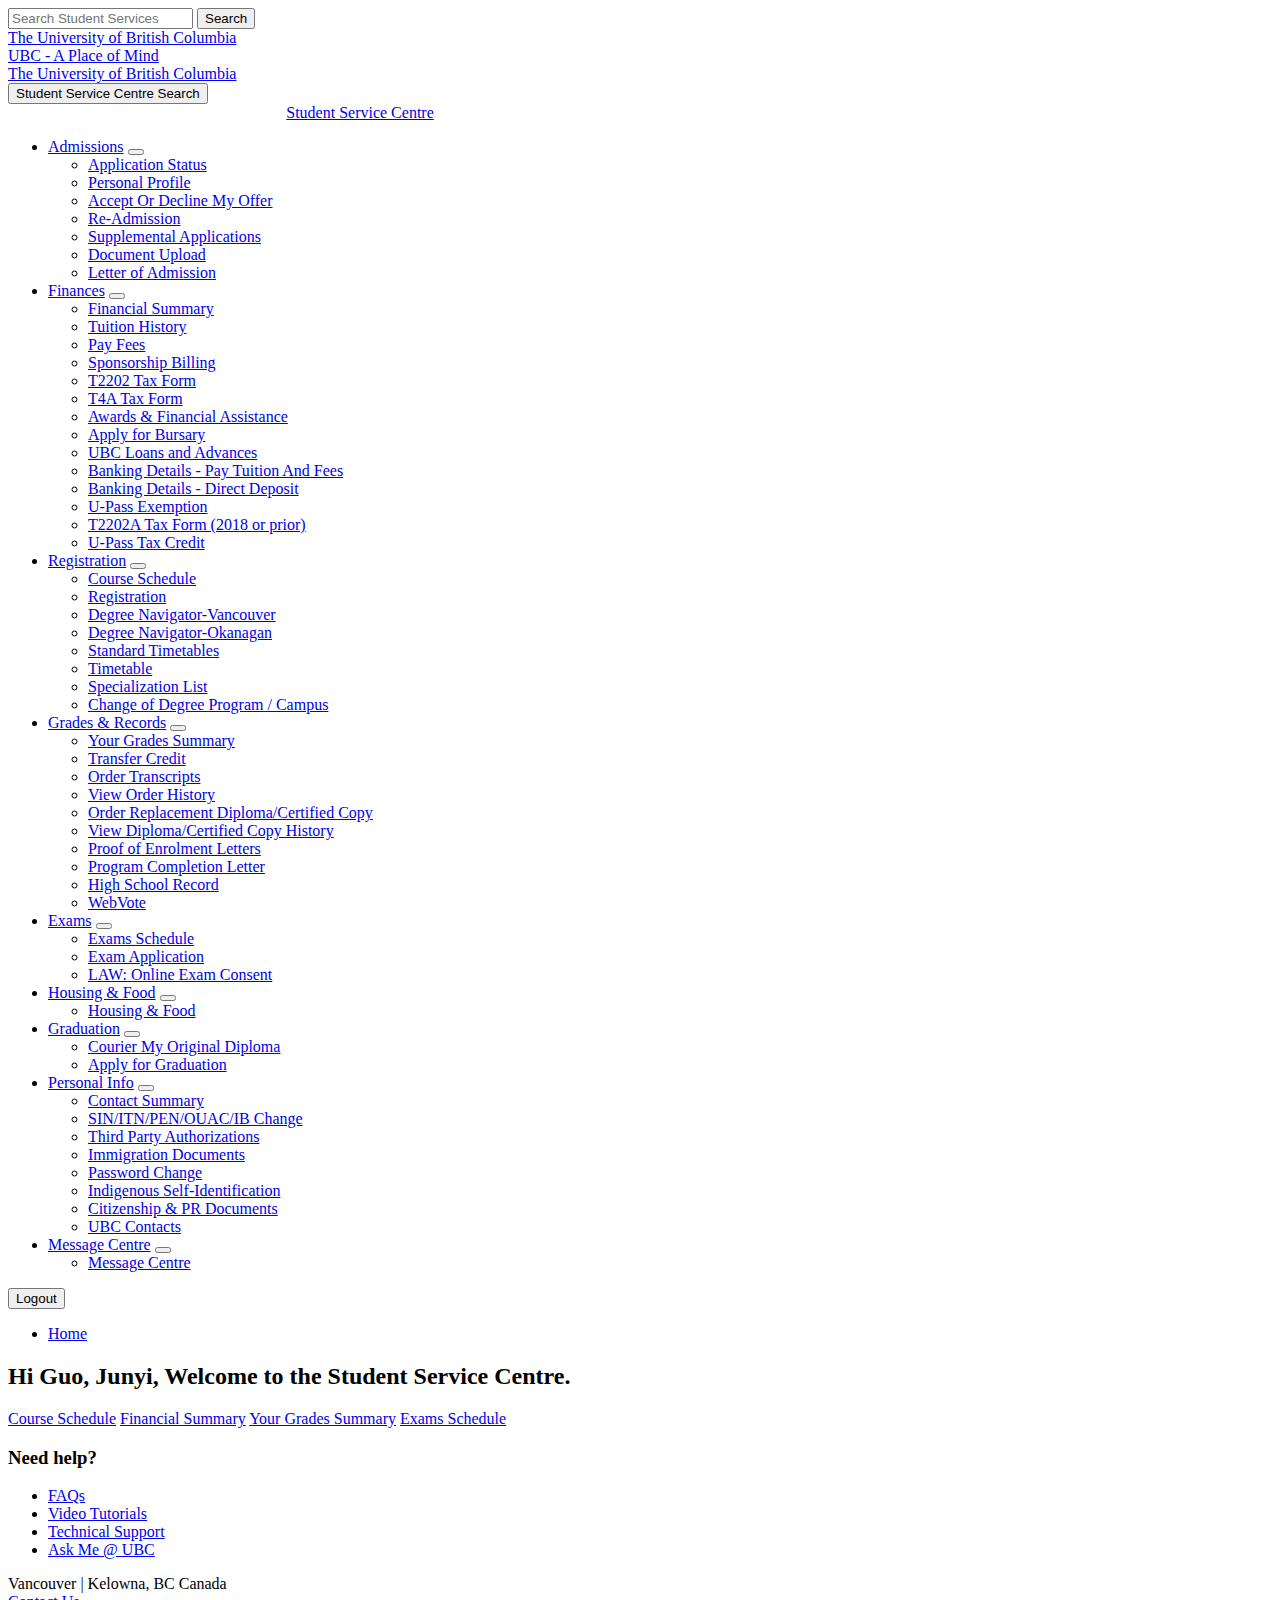
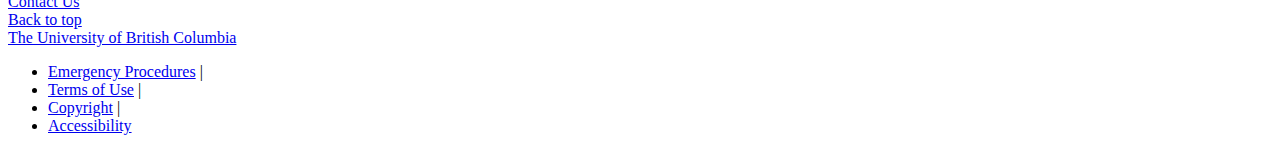
==== index.html @ fa6299be "add info" ====
<!DOCTYPE html>
<!--[if IEMobile 7]><html class="iem7 oldie" lang="en"><![endif]-->
<!--[if (IE 7)&!(IEMobile)]><html class="ie7 oldie" lang="en"><![endif]-->
<!--[if (IE 8)&!(IEMobile)]><html class="ie8 oldie" lang="en"><![endif]-->
<!--[if (IE 9)&!(IEMobile)]><html class="ie9" lang="en"><![endif]-->
<!--[[if (gt IE 9)|(gt IEMobile 7)]><!--><html lang="en"><!--<![endif]-->
<!--
 * UBC CLF (Common Look and Feel) v7.0.4
 * Copyright 2012-2013 The University of British Columbia
 * UBC Communications and Marketing
 * http://brand.ubc.ca/clf
 */
-->
<head>

    <!-- SERVER LOCATION sis-sscappprd03.as.it.ubc.ca -->

    <head>

        <!-- jQuery is required for important messages popup -->
        <script type="text/javascript" src="/shared/scripts/jquery-1.8.3.min.js"></script>

        <meta http-equiv="Content-Type" content="text/html; charset=UTF-8">
        <meta charset="utf-8">
        <meta http-equiv="Expires" content="Sun, 7 May 1995 12:00:00 GMT">
        <meta http-equiv="Pragma" content="no-cache">
        <title>UBC Student Service Centre</title>
        <meta name="viewport" content="width=device-width">
        <meta name="description" content="">
        <meta name="author" content="">

        <link rel="stylesheet" type="text/css" href="/ssc/css/ssc.css?v=" media="screen" />
        <link rel="stylesheet" type="text/css" href="/admissions/stylesheets/smoothness/jquery-ui-1.8.14.custom.css" />

        <!-- Stylesheets -->
        <link href="/ubcclf/7.0.4/css/ubc-clf-full.min.css" rel="stylesheet">
        <link href="/ubcclf/7.0.4/css/unit.css" rel="stylesheet">
        <!--[if lte IE 7]>
        <link href="/static/ubcclf/7.0.4/css/font-awesome-ie7.css" rel="stylesheet">
        <![endif]-->
        <!-- Le HTML5 shim, for IE6-8 support of HTML5 elements -->
        <!--[if lt IE 9]>
        <script src="/static/ubcclf/7.0.2/html5shiv.min.js"></script>
        <![endif]-->

        <!-- Fav and touch icons -->
        <link rel="shortcut icon" href="/ubcclf/7.0.4/img/favicon.ico">
        <link rel="apple-touch-icon-precomposed" sizes="144x144" href="/static/ubcclf/7.0.4/img/apple-touch-icon-144-precomposed.png">
        <link rel="apple-touch-icon-precomposed" sizes="114x114" href="/static/ubcclf/7.0.4/img/apple-touch-icon-114-precomposed.png">
        <link rel="apple-touch-icon-precomposed" sizes="72x72" href="/static/ubcclf/7.0.4/img/apple-touch-icon-72-precomposed.png">
        <link rel="apple-touch-icon-precomposed" href="/static/ubcclf/7.0.4/img/apple-touch-icon-57-precomposed.png">
    </head>
<body>
<div class="container">


    <!-- UBC Global Utility Menu -->
    <div class="collapse expand" id="ubc7-global-menu">
        <div id="ubc7-search" class="expand">
            <div id="ubc7-search-box">
                <form class="form-search" method="get" action="//www.ubc.ca/search/refine/" role="search">
                    <input type="text" name="q" placeholder="Search Student Services" class="input-xlarge search-query">
                    <input type="hidden" name="label" value="Search Student Services" />
                    <input type="hidden" name="site" value="students.ubc.ca" />
                    <button type="submit" class="btn">Search</button>
                </form>
            </div>
        </div>
        <div id="ubc7-global-header" class="expand">
            <!-- Global Utility Header from CDN -->
        </div>
    </div>
    <!-- End of UBC Global Utility Menu -->
    <!-- UBC Header -->
    <header id="ubc7-header" class="row-fluid expand" role="banner">
        <div class="span1">
            <div id="ubc7-logo">
                <a href="//www.ubc.ca">The University of British Columbia</a>
            </div>
        </div>
        <div class="span2">
            <div id="ubc7-apom">
                <a href="//cdn.ubc.ca/clf/ref/aplaceofmind">UBC - A Place of Mind</a>
            </div>
        </div>
        <div class="span9" id="ubc7-wordmark-block">
            <div id="ubc7-wordmark">
                <a href="//www.ubc.ca">The University of British Columbia</a>
            </div>
            <div id="ubc7-global-utility">
                <button type="button" data-toggle="collapse" data-target="#ubc7-global-menu"><span>Student Service Centre Search</span></button>
                <noscript><a id="ubc7-global-utility-no-script" href="//www.ubc.ca/">Student Service Centre Search</a></noscript>
            </div>
        </div>
    </header>
    <!-- End of UBC Header -->
    <!-- UBC Unit Identifier -->
    <div id="ubc7-unit" class="row-fluid expand">
        <div class="span12">
            <!-- Mobile Menu Icon -->
            <div class="navbar">
                <a class="btn btn-navbar" data-toggle="collapse" data-target="#ubc7-unit-navigation">
                    <span class="icon-bar"></span>
                    <span class="icon-bar"></span>
                    <span class="icon-bar"></span>
                </a>
            </div>
            <!-- Read more about Unit Name Treatment on http://brand.ubc.ca/clf -->
            <div id="ubc7-unit-name" class="ubc7-single-element">
                    <span class="pull-right" style="color:white;">
                            <b>
                            Name: </b>Guo, Junyi
                            &nbsp;&nbsp;&nbsp;<b>Student #: </b>10165892</span>
                <a href="/sscportal/servlets/SSCMain.jsp"><span id="ubc7-unit-identifier">Student Service Centre</span></a>
                <span class="label-warning"></span>

            </div>
        </div>
    </div>
    <!-- End of UBC Unit Identifier -->
    <!-- UBC Unit Navigation -->
    <div id="ubc7-unit-menu" class="navbar expand" role="navigation">
        <div class="navbar-inner expand">
            <div class="container">
                <div class="nav-collapse collapse" id="ubc7-unit-navigation">







                    <!-- UBC Unit Navigation -->
                    <ul class="nav">


                        <li class="dropdown ">
                            <div class="btn-group">
                                <a  href="SSCMain.jsp?function=ApplicantStatus"  title="Admissions" class="btn">Admissions</a>
                                <button class="btn dropdown-toggle" data-toggle="dropdown">
                                    <span class="ubc7-arrow blue down-arrow"></span>
                                </button>
                                <ul class="dropdown-menu">

                                    <li><a  href="SSCMain.jsp?function=ApplicantStatus"  title="Application Status" >Application Status</a></li>

                                    <li><a  href="SSCMain.jsp?function=PersonalProfile"  title="Personal Profile" >Personal Profile</a></li>

                                    <li><a  href="SSCMain.jsp?function=AdmissionOffer"  title="Accept Or Decline My Offer" >Accept Or Decline My Offer</a></li>

                                    <li><a  href="SSCMain.jsp?function=ReAdmission"  title="Re-Admission" >Re-Admission</a></li>

                                    <li><a  href="SSCMain.jsp?function=SupplementalApplications"  title="Supplemental Applications" >Supplemental Applications</a></li>

                                    <li><a  href="SSCMain.jsp?function=DocumentUpload"  title="Document Upload" >Document Upload</a></li>

                                    <li><a  href="SSCMain.jsp?function=StudentAdmissionLetters"  title="Letter of Admission" >Letter of Admission</a></li>

                                </ul>
                            </div>
                        </li>


                        <li class="dropdown ">
                            <div class="btn-group">
                                <a  href="SSCMain.jsp?function=Finances-Summary"  title="Finances" class="btn">Finances</a>
                                <button class="btn dropdown-toggle" data-toggle="dropdown">
                                    <span class="ubc7-arrow blue down-arrow"></span>
                                </button>
                                <ul class="dropdown-menu">

                                    <li><a  href="SSCMain.jsp?function=Finances-Summary"  title="Financial Summary" >Financial Summary</a></li>

                                    <li><a  href="SSCMain.jsp?function=Finances-TuitionDetails"  title="Tuition History" >Tuition History</a></li>

                                    <li><a  href="SSCMain.jsp?function=Finances-PayFees"  title="Pay Fees" >Pay Fees</a></li>

                                    <li><a  href="SSCMain.jsp?function=Finances-3rdParty"  title="Sponsorship Billing" >Sponsorship Billing</a></li>

                                    <li><a  href="SSCMain.jsp?function=T2202"  title="T2202 Tax Form" >T2202 Tax Form</a></li>

                                    <li><a  href="SSCMain.jsp?function=T4A"  title="T4A Tax Form" >T4A Tax Form</a></li>

                                    <li><a  href="SSCMain.jsp?function=Awards Inquiry"  title="Awards & Financial Assistance" >Awards & Financial Assistance</a></li>

                                    <li><a  href="SSCMain.jsp?function=ApplyForAward"  title="Apply for Bursary" >Apply for Bursary</a></li>

                                    <li><a  href="SSCMain.jsp?function=UBCLoanDetails"  title="UBC Loans and Advances" >UBC Loans and Advances</a></li>

                                    <li><a  href="SSCMain.jsp?function=Finances-EditBankInfo"  title="Banking Details - Pay Tuition And Fees" >Banking Details - Pay Tuition And Fees</a></li>

                                    <li><a  href="SSCMain.jsp?function=Finances-EditBI"  title="Banking Details - Direct Deposit" >Banking Details - Direct Deposit</a></li>

                                    <li><a  href="SSCMain.jsp?function=Upass"  title="U-Pass Exemption" >U-Pass Exemption</a></li>

                                    <li><a  href="SSCMain.jsp?function=T2202A"  title="T2202A Tax Form (2018 or prior)" >T2202A Tax Form (2018 or prior)</a></li>

                                    <li><a  href="SSCMain.jsp?function=UPassTaxCredit"  title="U-Pass Tax Credit" >U-Pass Tax Credit</a></li>

                                </ul>
                            </div>
                        </li>


                        <li class="dropdown ">
                            <div class="btn-group">
                                <a  href="/sscportal/servlets/ServiceTicketServer?service=https://courses.students.ubc.ca/cs/secure/login?serviceType=courses" target="SSCFunctionWindow""  title="Registration" class="btn">Registration</a>
                                <button class="btn dropdown-toggle" data-toggle="dropdown">
                                    <span class="ubc7-arrow blue down-arrow"></span>
                                </button>
                                <ul class="dropdown-menu">

                                    <li><a  href="/sscportal/servlets/ServiceTicketServer?service=https://courses.students.ubc.ca/cs/secure/login?serviceType=courses" target="SSCFunctionWindow""  title="Course Schedule" >Course Schedule</a></li>

                                    <li><a  href="/sscportal/servlets/ServiceTicketServer?service=https://courses.students.ubc.ca/cs/secure/login?pname=regi_sections&tname=regi_sections&serviceType=courses" target="SSCFunctionWindow""  title="Registration" >Registration</a></li>

                                    <li><a  href="/sscportal/servlets/SRVDegreeNavigator" target="SSCFunctionWindow""  title="Degree Navigator-Vancouver" >Degree Navigator-Vancouver</a></li>

                                    <li><a  href="/sscportal/servlets/SRVDegNavUBCO" target="SSCFunctionWindow""  title="Degree Navigator-Okanagan" >Degree Navigator-Okanagan</a></li>

                                    <li><a  href="/sscportal/servlets/ServiceTicketServer?service=https://courses.students.ubc.ca/cs/secure/login?pname=stt&tname=stt&serviceType=courses" target="SSCFunctionWindow""  title="Standard Timetables" >Standard Timetables</a></li>

                                    <li><a  href="/sscportal/servlets/ServiceTicketServer?service=https://courses.students.ubc.ca/cs/secure/login?pname=timetable&tname=timetable&serviceType=courses" target="SSCFunctionWindow""  title="Timetable" >Timetable</a></li>

                                    <li><a  href="/sscportal/servlets/ServiceTicketServer?service=https://courses.students.ubc.ca/cs/secure/login?pname=spec&tname=spec&serviceType=courses" target="SSCFunctionWindow""  title="Specialization List" >Specialization List</a></li>

                                    <li><a  href="SSCMain.jsp?function=ChangeProgramCampus"  title="Change of Degree Program / Campus" >Change of Degree Program / Campus</a></li>

                                </ul>
                            </div>
                        </li>


                        <li class="dropdown ">
                            <div class="btn-group">
                                <a  href="SSCMain.jsp?function=SessGradeRpt"  title="Grades &amp; Records" class="btn">Grades &amp; Records</a>
                                <button class="btn dropdown-toggle" data-toggle="dropdown">
                                    <span class="ubc7-arrow blue down-arrow"></span>
                                </button>
                                <ul class="dropdown-menu">

                                    <li><a  href="SSCMain.jsp?function=SessGradeRpt"  title="Your Grades Summary" >Your Grades Summary</a></li>

                                    <li><a  href="SSCMain.jsp?function=TransferCredit"  title="Transfer Credit" >Transfer Credit</a></li>

                                    <li><a  href="SSCMain.jsp?function=TranscriptRequest"  title="Order Transcripts" >Order Transcripts</a></li>

                                    <li><a  href="SSCMain.jsp?function=TranscriptLog"  title="View Order History" >View Order History</a></li>

                                    <li><a  href="SSCMain.jsp?function=ReplacementDiplomaRequest"  title="Order Replacement Diploma/Certified Copy" >Order Replacement Diploma/Certified Copy</a></li>

                                    <li><a  href="SSCMain.jsp?function=DiplomaLog"  title="View Diploma/Certified Copy History" >View Diploma/Certified Copy History</a></li>

                                    <li><a  href="SSCMain.jsp?function=StudentLetters"  title="Proof of Enrolment Letters" >Proof of Enrolment Letters</a></li>

                                    <li><a  href="SSCMain.jsp?function=StudentCompletionLetters"  title="Program Completion Letter" >Program Completion Letter</a></li>

                                    <li><a  href="SSCMain.jsp?function=HighSchoolRecord"  title="High School Record" >High School Record</a></li>

                                    <li><a  href="/sscportal/servlets/ServiceTicketServer?service=https://ssc.adm.ubc.ca/webvote/servlets/login" target="SSCFunctionWindow""  title="WebVote" >WebVote</a></li>

                                </ul>
                            </div>
                        </li>


                        <li class="dropdown ">
                            <div class="btn-group">
                                <a  href="SSCMain.jsp?function=ExamSchedule"  title="Exams" class="btn">Exams</a>
                                <button class="btn dropdown-toggle" data-toggle="dropdown">
                                    <span class="ubc7-arrow blue down-arrow"></span>
                                </button>
                                <ul class="dropdown-menu">

                                    <li><a  href="SSCMain.jsp?function=ExamSchedule"  title="Exams Schedule" >Exams Schedule</a></li>

                                    <li><a  href="SSCMain.jsp?function=DETExam"  title="Exam Application" >Exam Application</a></li>

                                    <li><a  href="SSCMain.jsp?function=ExamConsent"  title="LAW: Online Exam Consent" >LAW: Online Exam Consent</a></li>

                                </ul>
                            </div>
                        </li>


                        <li class="dropdown ">
                            <div class="btn-group">
                                <a  href="https://secure.housing.ubc.ca/" target="SSCFunctionWindow""  title="Housing & Food" class="btn">Housing & Food</a>
                                <button class="btn dropdown-toggle" data-toggle="dropdown">
                                    <span class="ubc7-arrow blue down-arrow"></span>
                                </button>
                                <ul class="dropdown-menu">

                                    <li><a  href="https://secure.housing.ubc.ca/" target="SSCFunctionWindow""  title="Housing & Food" >Housing & Food</a></li>

                                </ul>
                            </div>
                        </li>


                        <li class="dropdown ">
                            <div class="btn-group">
                                <a  href="SSCMain.jsp?function=OriginalDiplomaRequest"  title="Graduation" class="btn">Graduation</a>
                                <button class="btn dropdown-toggle" data-toggle="dropdown">
                                    <span class="ubc7-arrow blue down-arrow"></span>
                                </button>
                                <ul class="dropdown-menu">

                                    <li><a  href="SSCMain.jsp?function=OriginalDiplomaRequest"  title="Courier My Original Diploma" >Courier My Original Diploma</a></li>

                                    <li><a  href="SSCMain.jsp?function=GraduationService"  title="Apply for Graduation" >Apply for Graduation</a></li>

                                </ul>
                            </div>
                        </li>


                        <li class="dropdown ">
                            <div class="btn-group">
                                <a  href="SSCMain.jsp?function=ContactInfo"  title="Personal Info" class="btn">Personal Info</a>
                                <button class="btn dropdown-toggle" data-toggle="dropdown">
                                    <span class="ubc7-arrow blue down-arrow"></span>
                                </button>
                                <ul class="dropdown-menu">

                                    <li><a  href="SSCMain.jsp?function=ContactInfo"  title="Contact Summary" >Contact Summary</a></li>

                                    <li><a  href="SSCMain.jsp?function=SINChange"  title="SIN/ITN/PEN/OUAC/IB Change" >SIN/ITN/PEN/OUAC/IB Change</a></li>

                                    <li><a  href="SSCMain.jsp?function=ThirdPartyAuthorization"  title="Third Party Authorizations" >Third Party Authorizations</a></li>

                                    <li><a  href="SSCMain.jsp?function=ImmigrationDocuments"  title="Immigration Documents" >Immigration Documents</a></li>

                                    <li><a  href="https://www.myaccount.ubc.ca/myAccount/" target="SSCFunctionWindow""  title="Password Change" >Password Change</a></li>

                                    <li><a  href="SSCMain.jsp?function=AboriginalSelfId"  title="Indigenous Self-Identification" >Indigenous Self-Identification</a></li>

                                    <li><a  href="SSCMain.jsp?function=CitizenshipDocuments"  title="Citizenship & PR Documents" >Citizenship & PR Documents</a></li>

                                    <li><a  href="SSCMain.jsp?function=UbcContacts"  title="UBC Contacts" >UBC Contacts</a></li>

                                </ul>
                            </div>
                        </li>


                        <li class="dropdown ">
                            <div class="btn-group">
                                <a  href="SSCMain.jsp?function=MessageCentre"  title="Message Centre" class="btn">Message Centre</a>
                                <button class="btn dropdown-toggle" data-toggle="dropdown">
                                    <span class="ubc7-arrow blue down-arrow"></span>
                                </button>
                                <ul class="dropdown-menu">

                                    <li><a  href="SSCMain.jsp?function=MessageCentre"  title="Message Centre" >Message Centre</a></li>

                                </ul>
                            </div>
                        </li>

                    </ul>
                    <div id="cwl-logout" class="pull-right">
                        <form action="SSCMain.jsp?logout=logout" method="POST" class="navbar-form">
                            <button type="SUBMIT" name="KEY_ACTION_LOGOUT" class="btn btn-danger" value="Logout">
                                Logout
                            </button>
                        </form>
                    </div></div><!-- /.nav-collapse -->
            </div>
        </div><!-- /navbar-inner -->
    </div><!-- /navbar -->
    <!-- End of UBC Unit Navigation -->
    <!-- UBC Unit Breadcrumbs -->









    <ul class="breadcrumb expand">


        <li>
            <a href="/sscportal/servlets/SSCMain.jsp">Home</a>
        </li>

    </ul><!-- End of UBC Unit Breadcrumbs -->
    <!-- Content Area -->
    <div class="content expand">
        <div class="row-fluid expand">









            <!-- LOGGED IN WITH NO ACTIVE MENU ITEM -->

            <h2>Hi Guo, Junyi, Welcome to the Student Service Centre.</h2>
            <div class="span4 btn-group-vertical">













                <a  href="/sscportal/servlets/ServiceTicketServer?service=https://courses.students.ubc.ca/cs/secure/login?serviceType=courses" target="SSCFunctionWindow""  title="Course Schedule" class="btn btn-large">Course Schedule</a>

                <a  href="SSCMain.jsp?function=Finances-Summary"  title="Financial Summary" class="btn btn-large">Financial Summary</a>

                <a  href="SSCMain.jsp?function=SessGradeRpt"  title="Your Grades Summary" class="btn btn-large">Your Grades Summary</a>

                <a  href="SSCMain.jsp?function=ExamSchedule"  title="Exams Schedule" class="btn btn-large">Exams Schedule</a>

            </div>
            <div class="span6">

















            </div>
            <div class="span11" id="messages-alerts" >















                <script src="/static/ssc/scripts/importantMessages.js" type="text/javascript" charset="utf-8"></script>










            </div>

            <div class="span3 list-vertical">






                <h3>Need help?</h3>
                <ul>
                    <li><a href="#" onclick="openFAQDialog();">FAQs</a></li>
                    <li><a href="#" onclick="openFAQDialog('','VideoTutorials');">Video Tutorials</a></li>
                    <li><a href="#" onclick="openFAQDialog('ContactUs','ContactUs3');">Technical Support</a></li>
                    <li><a target="ssc_help" href="http://www.askme.ubc.ca">Ask Me @ UBC</a></li>
                </ul></div>
            <div class="span6">












            </div>
            <!-- LOGGED IN WITH NO ACTIVE MENU ITEM -->

        </div>
    </div>
    <!-- End of Content Area -->

    <footer id="ubc7-footer" class="expand" role="contentinfo">
        <div class="row-fluid expand" id="ubc7-unit-footer">
            <div class="span10" id="ubc7-unit-address">
                <div id="ubc7-address-location">
                    <span id="ubc7-address-city">Vancouver | Kelowna</span>, <span id="ubc7-address-province" title="British Columbia">BC</span> <span id="ubc7-address-country">Canada</span>
                </div>
                <div id="ubc7-address"><a href="https://www.askme.ubc.ca/form/s/" target="_blank" class="active">Contact Us</a></div>
            </div>
        </div>
        <div class="row-fluid expand ubc7-back-to-top">
            <div class="span2">
                <a href="#">Back to top <div class="ubc7-arrow up-arrow grey"></div></a>
            </div>
        </div>
        <div class="row-fluid expand" id="ubc7-global-footer">
            <div class="span5" id="ubc7-signature"><a href="//www.ubc.ca/">The University of British Columbia</a></div>
            <div class="span7" id="ubc7-footer-menu">
            </div>
        </div>
        <div class="row-fluid expand" id="ubc7-minimal-footer">
            <div class="span12">
                <ul>
                    <li><a href="//cdn.ubc.ca/clf/ref/emergency">Emergency Procedures</a> <span class="divider">|</span></li>
                    <li><a href="//cdn.ubc.ca/clf/ref/terms">Terms of Use</a> <span class="divider">|</span></li>
                    <li><a href="//cdn.ubc.ca/clf/ref/copyright">Copyright</a> <span class="divider">|</span></li>
                    <li><a href="//cdn.ubc.ca/clf/ref/accessibility">Accessibility</a></li>
                </ul>
            </div>
        </div>
    </footer>
</div> <!-- /container -->
<!-- Placed javascript at the end for faster loading -->

<script src="/static/ubcclf/7.0.4/js/ubc-clf.min.js"></script>
<script type="text/javascript" src="/static/shared/scripts/jquery-ui-1.9.2.custom.min.js"></script>
<script type="text/javascript" src="/static/shared/scripts/jquerypager.js"></script>
<script type="text/javascript" src="/static/shared/scripts/utilities.js?v="></script>
<script type="text/javascript" src="/static/shared/scripts/popupMessage.js?v="></script>
<script type="text/javascript" src="/static/shared/scripts/toggle.js?v="></script>
<script type="text/javascript" src="/static/shared/scripts/hoverIntent.js?v="></script>
<script type="text/javascript" src="/static/ssc/scripts/ubc-functions.js?v="></script>
<script type="text/javascript" src="/static/ssc/scripts/ubc.js?v="></script>
<script type="text/javascript" src="https://www.google.com/jsapi?key=ABQIAAAAoRs91XgpKw60K4liNrOHoBStNMhZCa0lqZKLUDgzjZGRsKl38xSnSmVmaulnWVdBLItzW4KsddHCzA"></script>

</body>
</html>
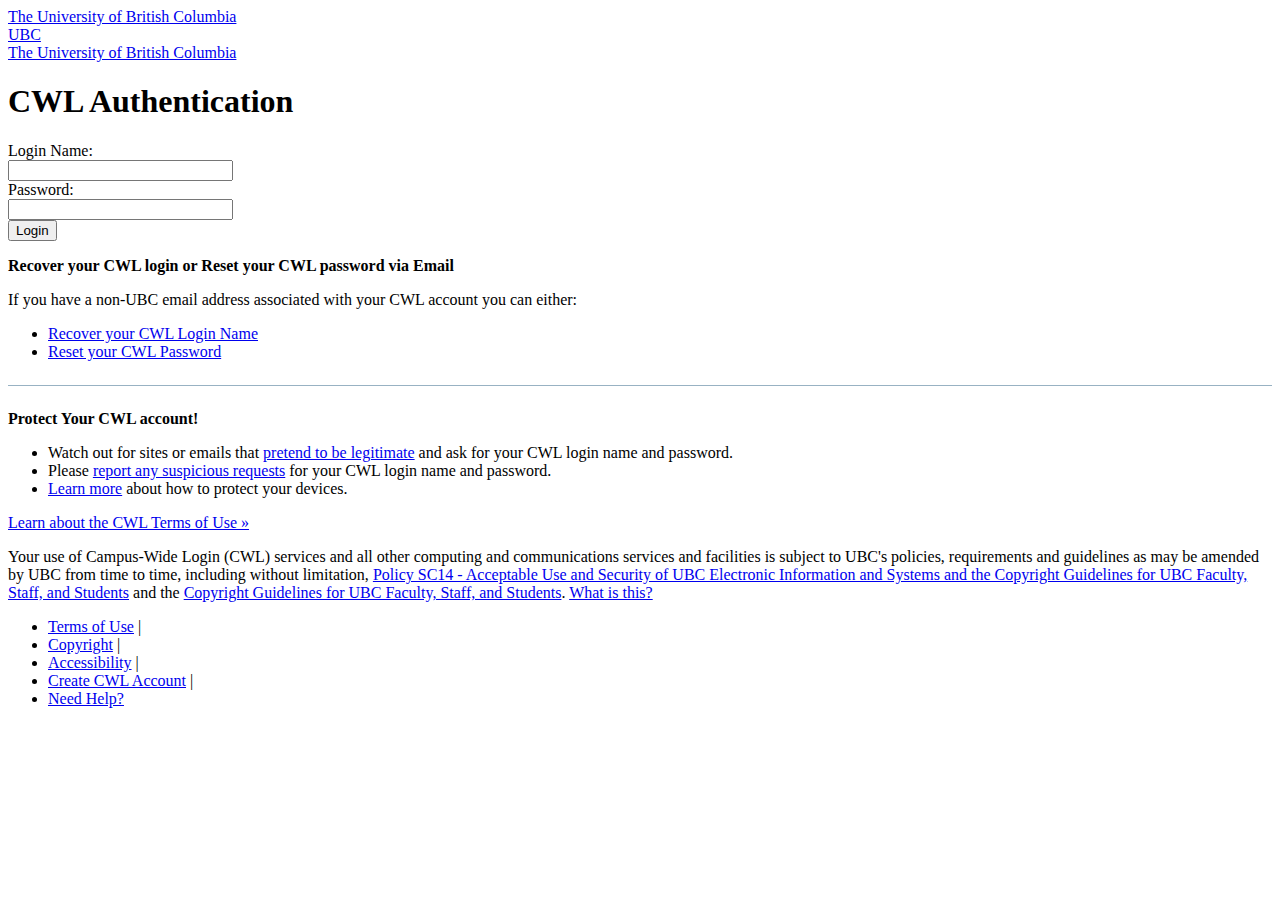
==== commit a481d40b: "add info" ====
--- a/index.html
+++ b/index.html
@@ -1,557 +1,226 @@
 
-<!DOCTYPE html>
-<!--[if IEMobile 7]><html class="iem7 oldie" lang="en"><![endif]-->
-<!--[if (IE 7)&!(IEMobile)]><html class="ie7 oldie" lang="en"><![endif]-->
-<!--[if (IE 8)&!(IEMobile)]><html class="ie8 oldie" lang="en"><![endif]-->
-<!--[if (IE 9)&!(IEMobile)]><html class="ie9" lang="en"><![endif]-->
-<!--[[if (gt IE 9)|(gt IEMobile 7)]><!--><html lang="en"><!--<![endif]-->
-<!--
- * UBC CLF (Common Look and Feel) v7.0.4
- * Copyright 2012-2013 The University of British Columbia
- * UBC Communications and Marketing
- * http://brand.ubc.ca/clf
- */
--->
+<!DOCTYPE html><html>
 <head>
-
-    <!-- SERVER LOCATION sis-sscappprd03.as.it.ubc.ca -->
-
-    <head>
-
-        <!-- jQuery is required for important messages popup -->
-        <script type="text/javascript" src="/shared/scripts/jquery-1.8.3.min.js"></script>
-
-        <meta http-equiv="Content-Type" content="text/html; charset=UTF-8">
-        <meta charset="utf-8">
-        <meta http-equiv="Expires" content="Sun, 7 May 1995 12:00:00 GMT">
-        <meta http-equiv="Pragma" content="no-cache">
-        <title>UBC Student Service Centre</title>
-        <meta name="viewport" content="width=device-width">
-        <meta name="description" content="">
-        <meta name="author" content="">
-
-        <link rel="stylesheet" type="text/css" href="/ssc/css/ssc.css?v=" media="screen" />
-        <link rel="stylesheet" type="text/css" href="/admissions/stylesheets/smoothness/jquery-ui-1.8.14.custom.css" />
-
-        <!-- Stylesheets -->
-        <link href="/ubcclf/7.0.4/css/ubc-clf-full.min.css" rel="stylesheet">
-        <link href="/ubcclf/7.0.4/css/unit.css" rel="stylesheet">
-        <!--[if lte IE 7]>
-        <link href="/static/ubcclf/7.0.4/css/font-awesome-ie7.css" rel="stylesheet">
-        <![endif]-->
-        <!-- Le HTML5 shim, for IE6-8 support of HTML5 elements -->
-        <!--[if lt IE 9]>
-        <script src="/static/ubcclf/7.0.2/html5shiv.min.js"></script>
-        <![endif]-->
-
-        <!-- Fav and touch icons -->
-        <link rel="shortcut icon" href="/ubcclf/7.0.4/img/favicon.ico">
-        <link rel="apple-touch-icon-precomposed" sizes="144x144" href="/static/ubcclf/7.0.4/img/apple-touch-icon-144-precomposed.png">
-        <link rel="apple-touch-icon-precomposed" sizes="114x114" href="/static/ubcclf/7.0.4/img/apple-touch-icon-114-precomposed.png">
-        <link rel="apple-touch-icon-precomposed" sizes="72x72" href="/static/ubcclf/7.0.4/img/apple-touch-icon-72-precomposed.png">
-        <link rel="apple-touch-icon-precomposed" href="/static/ubcclf/7.0.4/img/apple-touch-icon-57-precomposed.png">
-    </head>
-<body>
-<div class="container">
-
-
-    <!-- UBC Global Utility Menu -->
-    <div class="collapse expand" id="ubc7-global-menu">
-        <div id="ubc7-search" class="expand">
-            <div id="ubc7-search-box">
-                <form class="form-search" method="get" action="//www.ubc.ca/search/refine/" role="search">
-                    <input type="text" name="q" placeholder="Search Student Services" class="input-xlarge search-query">
-                    <input type="hidden" name="label" value="Search Student Services" />
-                    <input type="hidden" name="site" value="students.ubc.ca" />
-                    <button type="submit" class="btn">Search</button>
-                </form>
-            </div>
-        </div>
-        <div id="ubc7-global-header" class="expand">
-            <!-- Global Utility Header from CDN -->
+    <meta http-equiv="Content-Type" content="text/html; charset=UTF-8"><meta charset="utf-8"><meta name="viewport" content="width=device-width, initial-scale=1.0"><meta name="description"><meta name="author"><title>CWL Authentication</title>
+    <!--[if lte IE 7]>
+    <link href="/css/font-awesome-ie7.css" rel="stylesheet" />
+    <![endif]--><!--[if lt IE 9]>
+    <script src="/scripts/html5.js"></script>
+    <![endif]--><!-- Fav and touch icons --><script type="text/javascript" src="/ubc-cas/themes/ubc_cas/js/jquery.js"></script>
+    <script type="text/javascript" src="/ubc-cas/themes/ubc_cas/js/ubc-clf.js"></script>
+    <script type="text/javascript" src="/ubc-cas/themes/ubc_cas/js/cas.js"></script>
+    <script type="text/javascript" src="/ubc-cas/themes/ubc_cas/js/config.json"></script>
+    <link rel="stylesheet" href="/ubc-cas/themes/ubc_cas/css/ubc-clf-full.css"/><link rel="stylesheet" href="/ubc-cas/themes/ubc_cas/css/unit.css"/><meta http-equiv="X-UA-Compatible" content="IE=edge"/><meta name="viewport" content="width=device-width, initial-scale=1, shrink-to-fit=no"/></head>
+
+<body class="login mdc-typography">
+
+<!-- Begin UBC Header --><header id="ubc7-header" class="row-fluid expand">
+    <script language="Javascript">
+
+        $(document).ready(function() {
+
+            $('#password-clear').show();
+            $('#password-password').hide();
+
+            $('#password-clear').focus(function() {
+                $('#password-clear').hide();
+                $('#password-password').show();
+                $('#password-password').focus();
+            });
+            $('#password-password').blur(function() {
+                if($('#password-password').val() == '') {
+                    $('#password-clear').show();
+                    $('#password-password').hide();
+                }
+            });
+
+            $('.default-value').each(function() {
+                var default_value = this.value;
+                $(this).focus(function() {
+                    if(this.value == default_value) {
+                        this.value = '';
+                    }
+                });
+                $(this).blur(function() {
+                    if(this.value == '') {
+                        this.value = default_value;
+                    }
+                });
+            });
+
+        });
+
+    </script>
+    <div class="container">
+        <div class="span1">
+            <div id="ubc7-logo"> <a href="http://www.ubc.ca/">The University of British Columbia</a> </div>
+        </div>
+        <div class="span2">
+            <div id="ubc7-apom"> <a href="http://www.ubc.ca">UBC</a> </div>
+        </div>
+        <div class="span9" id="ubc7-wordmark-block">
+            <div id="ubc7-wordmark"> <a href="http://www.ubc.ca/">The University of British Columbia</a> </div>
         </div>
     </div>
-    <!-- End of UBC Global Utility Menu -->
-    <!-- UBC Header -->
-    <header id="ubc7-header" class="row-fluid expand" role="banner">
-        <div class="span1">
-            <div id="ubc7-logo">
-                <a href="//www.ubc.ca">The University of British Columbia</a>
-            </div>
-        </div>
-        <div class="span2">
-            <div id="ubc7-apom">
-                <a href="//cdn.ubc.ca/clf/ref/aplaceofmind">UBC - A Place of Mind</a>
-            </div>
-        </div>
-        <div class="span9" id="ubc7-wordmark-block">
-            <div id="ubc7-wordmark">
-                <a href="//www.ubc.ca">The University of British Columbia</a>
-            </div>
-            <div id="ubc7-global-utility">
-                <button type="button" data-toggle="collapse" data-target="#ubc7-global-menu"><span>Student Service Centre Search</span></button>
-                <noscript><a id="ubc7-global-utility-no-script" href="//www.ubc.ca/">Student Service Centre Search</a></noscript>
-            </div>
-        </div>
-    </header>
-    <!-- End of UBC Header -->
-    <!-- UBC Unit Identifier -->
-    <div id="ubc7-unit" class="row-fluid expand">
+</header>
+<!-- End UBC Header --><div id="container" class="container">
+    <div id="content" class="d-flex justify-content-center">
+        <div class="d-flex justify-content-center flex-md-row flex-column mdc-card mdc-card-content card flex-grow-1">
+            <section id="loginForm"
+                     class="login-section login-form card-body">
+                <div class="d-flex flex-column justify-content-between m-auto">
+                    <div class="box" id="login">
+                        <div class="login-header">
+                            <h1>CWL Authentication</h1>
+
+
+                            <div id="col2">
+                                <form method="post" id="fm1" action="login">
+
+                                    <section class="row">
+                                        <label for="username" ><span class="accesskey">L</span>ogin Name:</label>
+
+                                        <div>
+                                            <input class="required" id="username" size="25" tabindex="1" type="text"
+                                                   accesskey="u" autocomplete="off" name="username" value="" /></div>
+                                    </section>
+
+                                    <section class="row">
+                                        <label for="password" ><span class="accesskey">P</span>assword:</label>
+
+                                        <div>
+                                            <input class="required" type="password" id="password" size="25" tabindex="2"
+                                                   accesskey="p" autocomplete="off" name="password" value="" /><span id="capslock-on" style="display:none;">
+								<p>
+									<i class="fa fa-exclamation-circle"></i>
+									<span >CAPSLOCK key is turned on!</span>
+								</p>
+							</span>
+                                        </div>
+                                    </section>
+
+                                    <section class="row check">
+                                    </section>
+
+                                    <section class="row check">
+                                    </section>
+
+                                    <section class="row btn-row">
+                                        <input type="hidden" name="execution" value="[base64]" /><input type="hidden" name="_eventId" value="submit" /><input type="hidden" name="geolocation" /><input class="btn btn-submit btn-block" name="submit" accesskey="l"
+                                                                                                                                                                                                                                                                                                                                                                                                                                                                                                                                                                                                                                                                                                                                                                                                                                                                                                                                                                                                                                                                                                                                                                                                                                                                                                                                                                                                                                                                                                                                                                                                                                                                                                                                                                                                                                                                                                                                                    value="Login" tabindex="6" type="submit" /></section>
+                                </form>
+
+                            </div>
+
+
+
+
+                            <div id="col1">
+                                <div class="alert">
+                                    <p><strong>Recover your CWL login or Reset your CWL password via Email</strong></p>
+                                    <p>If you have a non-UBC email address associated with your CWL account you can either: </p>
+                                    <ul>
+                                        <li><a href="https://www.myaccount.ubc.ca/myAccount/forgot/forgotLogin.xhtml"
+                                               target="_blank">Recover your CWL Login Name</a></li>
+                                        <li><a href="https://www.myaccount.ubc.ca/myAccount/forgot/forgotPassword.xhtml"
+                                               target="_blank">Reset your CWL Password</a></li>
+                                    </ul>
+                                    <div style="width:100%; background:#98B2C3; height:1px; margin:1.5em 0;"></div>
+
+                                    <p><strong>Protect Your CWL account!</strong></p>
+                                    <ul>
+                                        <li>Watch out for sites or emails that <a
+                                                href="https://www.it.ubc.ca/service_catalogue/information_security/security/basic_security_practices/phishing"
+                                                target="_blank">pretend to be legitimate</a> and ask for your CWL login name and
+                                            password.</li>
+                                        <li>Please <a href="mailto:security@ubc.ca" target="_blank">report any suspicious requests</a>
+                                            for your CWL login name and password.</li>
+                                        <li><a href="https://privacymatters.ubc.ca/" target="_blank">Learn more</a> about how to protect
+                                            your devices.</li>
+                                    </ul>
+                                </div>
+                                <div class="accordion" id="accordion1">
+                                    <div> <a data-toggle="collapse" data-parent="#accordion1" href="#collapseOne">Learn about the CWL
+                                        Terms of Use »</a> </div>
+                                    <div id="collapseOne" class="accordion-body collapse">
+                                        <p>Your use of Campus-Wide Login (CWL) services and all other computing and communications
+                                            services and facilities is subject to UBC's policies, requirements and guidelines as may be
+                                            amended by UBC from time to time, including without limitation, <a
+                                                    href="https://universitycounsel-2015.sites.olt.ubc.ca/files/2021/12/Information-Systems-Policy_SC14.pdf" target="_blank">
+                                                Policy SC14 - Acceptable Use and Security of UBC Electronic Information and Systems and the Copyright Guidelines for
+                                                UBC Faculty, Staff, and Students</a> and the <a
+                                                    href="http://copyright.ubc.ca/requirements/copyright-guidelines/"
+                                                    target="_blank">Copyright Guidelines for UBC Faculty, Staff, and Students</a>. <a
+                                                    href="http://copyright.ubc.ca/cwl-whats-this/" target="_blank">What is this?</a></p>
+                                    </div>
+                                </div>
+                            </div>
+
+
+                            <script type="text/javascript">
+                                var i = "One moment please..."
+                                $("#fm1").submit(function () {
+                                    $(":submit").attr("disabled", true);
+                                    $(":submit").attr("value", i);
+                                    return true;
+                                });
+                            </script>
+
+                        </div>
+                    </div>
+                </div>
+            </section>
+            <span>
+            </span>
+        </div>
+    </div>
+</div>
+<footer>
+    <!-- Begin Footer HTML--><div class="row-fluid expand" id="ubc7-minimal-footer">
+    <div class="container">
         <div class="span12">
-            <!-- Mobile Menu Icon -->
-            <div class="navbar">
-                <a class="btn btn-navbar" data-toggle="collapse" data-target="#ubc7-unit-navigation">
-                    <span class="icon-bar"></span>
-                    <span class="icon-bar"></span>
-                    <span class="icon-bar"></span>
-                </a>
-            </div>
-            <!-- Read more about Unit Name Treatment on http://brand.ubc.ca/clf -->
-            <div id="ubc7-unit-name" class="ubc7-single-element">
-                    <span class="pull-right" style="color:white;">
-                            <b>
-                            Name: </b>Guo, Junyi
-                            &nbsp;&nbsp;&nbsp;<b>Student #: </b>10165892</span>
-                <a href="/sscportal/servlets/SSCMain.jsp"><span id="ubc7-unit-identifier">Student Service Centre</span></a>
-                <span class="label-warning"></span>
-
-            </div>
+            <ul>
+                <li><a href="http://cdn.ubc.ca/clf/ref/terms">Terms of Use</a> <span class="divider">|</span></li>
+                <li><a href="http://cdn.ubc.ca/clf/ref/copyright">Copyright</a> <span class="divider">|</span></li>
+                <li><a href="http://cdn.ubc.ca/clf/ref/accessibility">Accessibility</a> <span class="divider">|</span></li>
+                <li><a href="https://activate.id.ubc.ca/iamweb/">Create CWL Account</a> <span class="divider">|</span></li>
+                <li><a href="http://it.ubc.ca/support">Need Help?</a></li>
+            </ul>
         </div>
     </div>
-    <!-- End of UBC Unit Identifier -->
-    <!-- UBC Unit Navigation -->
-    <div id="ubc7-unit-menu" class="navbar expand" role="navigation">
-        <div class="navbar-inner expand">
-            <div class="container">
-                <div class="nav-collapse collapse" id="ubc7-unit-navigation">
-
-
-
-
-
-
-
-                    <!-- UBC Unit Navigation -->
-                    <ul class="nav">
-
-
-                        <li class="dropdown ">
-                            <div class="btn-group">
-                                <a  href="SSCMain.jsp?function=ApplicantStatus"  title="Admissions" class="btn">Admissions</a>
-                                <button class="btn dropdown-toggle" data-toggle="dropdown">
-                                    <span class="ubc7-arrow blue down-arrow"></span>
-                                </button>
-                                <ul class="dropdown-menu">
-
-                                    <li><a  href="SSCMain.jsp?function=ApplicantStatus"  title="Application Status" >Application Status</a></li>
-
-                                    <li><a  href="SSCMain.jsp?function=PersonalProfile"  title="Personal Profile" >Personal Profile</a></li>
-
-                                    <li><a  href="SSCMain.jsp?function=AdmissionOffer"  title="Accept Or Decline My Offer" >Accept Or Decline My Offer</a></li>
-
-                                    <li><a  href="SSCMain.jsp?function=ReAdmission"  title="Re-Admission" >Re-Admission</a></li>
-
-                                    <li><a  href="SSCMain.jsp?function=SupplementalApplications"  title="Supplemental Applications" >Supplemental Applications</a></li>
-
-                                    <li><a  href="SSCMain.jsp?function=DocumentUpload"  title="Document Upload" >Document Upload</a></li>
-
-                                    <li><a  href="SSCMain.jsp?function=StudentAdmissionLetters"  title="Letter of Admission" >Letter of Admission</a></li>
-
-                                </ul>
-                            </div>
-                        </li>
-
-
-                        <li class="dropdown ">
-                            <div class="btn-group">
-                                <a  href="SSCMain.jsp?function=Finances-Summary"  title="Finances" class="btn">Finances</a>
-                                <button class="btn dropdown-toggle" data-toggle="dropdown">
-                                    <span class="ubc7-arrow blue down-arrow"></span>
-                                </button>
-                                <ul class="dropdown-menu">
-
-                                    <li><a  href="SSCMain.jsp?function=Finances-Summary"  title="Financial Summary" >Financial Summary</a></li>
-
-                                    <li><a  href="SSCMain.jsp?function=Finances-TuitionDetails"  title="Tuition History" >Tuition History</a></li>
-
-                                    <li><a  href="SSCMain.jsp?function=Finances-PayFees"  title="Pay Fees" >Pay Fees</a></li>
-
-                                    <li><a  href="SSCMain.jsp?function=Finances-3rdParty"  title="Sponsorship Billing" >Sponsorship Billing</a></li>
-
-                                    <li><a  href="SSCMain.jsp?function=T2202"  title="T2202 Tax Form" >T2202 Tax Form</a></li>
-
-                                    <li><a  href="SSCMain.jsp?function=T4A"  title="T4A Tax Form" >T4A Tax Form</a></li>
-
-                                    <li><a  href="SSCMain.jsp?function=Awards Inquiry"  title="Awards & Financial Assistance" >Awards & Financial Assistance</a></li>
-
-                                    <li><a  href="SSCMain.jsp?function=ApplyForAward"  title="Apply for Bursary" >Apply for Bursary</a></li>
-
-                                    <li><a  href="SSCMain.jsp?function=UBCLoanDetails"  title="UBC Loans and Advances" >UBC Loans and Advances</a></li>
-
-                                    <li><a  href="SSCMain.jsp?function=Finances-EditBankInfo"  title="Banking Details - Pay Tuition And Fees" >Banking Details - Pay Tuition And Fees</a></li>
-
-                                    <li><a  href="SSCMain.jsp?function=Finances-EditBI"  title="Banking Details - Direct Deposit" >Banking Details - Direct Deposit</a></li>
-
-                                    <li><a  href="SSCMain.jsp?function=Upass"  title="U-Pass Exemption" >U-Pass Exemption</a></li>
-
-                                    <li><a  href="SSCMain.jsp?function=T2202A"  title="T2202A Tax Form (2018 or prior)" >T2202A Tax Form (2018 or prior)</a></li>
-
-                                    <li><a  href="SSCMain.jsp?function=UPassTaxCredit"  title="U-Pass Tax Credit" >U-Pass Tax Credit</a></li>
-
-                                </ul>
-                            </div>
-                        </li>
-
-
-                        <li class="dropdown ">
-                            <div class="btn-group">
-                                <a  href="/sscportal/servlets/ServiceTicketServer?service=https://courses.students.ubc.ca/cs/secure/login?serviceType=courses" target="SSCFunctionWindow""  title="Registration" class="btn">Registration</a>
-                                <button class="btn dropdown-toggle" data-toggle="dropdown">
-                                    <span class="ubc7-arrow blue down-arrow"></span>
-                                </button>
-                                <ul class="dropdown-menu">
-
-                                    <li><a  href="/sscportal/servlets/ServiceTicketServer?service=https://courses.students.ubc.ca/cs/secure/login?serviceType=courses" target="SSCFunctionWindow""  title="Course Schedule" >Course Schedule</a></li>
-
-                                    <li><a  href="/sscportal/servlets/ServiceTicketServer?service=https://courses.students.ubc.ca/cs/secure/login?pname=regi_sections&tname=regi_sections&serviceType=courses" target="SSCFunctionWindow""  title="Registration" >Registration</a></li>
-
-                                    <li><a  href="/sscportal/servlets/SRVDegreeNavigator" target="SSCFunctionWindow""  title="Degree Navigator-Vancouver" >Degree Navigator-Vancouver</a></li>
-
-                                    <li><a  href="/sscportal/servlets/SRVDegNavUBCO" target="SSCFunctionWindow""  title="Degree Navigator-Okanagan" >Degree Navigator-Okanagan</a></li>
-
-                                    <li><a  href="/sscportal/servlets/ServiceTicketServer?service=https://courses.students.ubc.ca/cs/secure/login?pname=stt&tname=stt&serviceType=courses" target="SSCFunctionWindow""  title="Standard Timetables" >Standard Timetables</a></li>
-
-                                    <li><a  href="/sscportal/servlets/ServiceTicketServer?service=https://courses.students.ubc.ca/cs/secure/login?pname=timetable&tname=timetable&serviceType=courses" target="SSCFunctionWindow""  title="Timetable" >Timetable</a></li>
-
-                                    <li><a  href="/sscportal/servlets/ServiceTicketServer?service=https://courses.students.ubc.ca/cs/secure/login?pname=spec&tname=spec&serviceType=courses" target="SSCFunctionWindow""  title="Specialization List" >Specialization List</a></li>
-
-                                    <li><a  href="SSCMain.jsp?function=ChangeProgramCampus"  title="Change of Degree Program / Campus" >Change of Degree Program / Campus</a></li>
-
-                                </ul>
-                            </div>
-                        </li>
-
-
-                        <li class="dropdown ">
-                            <div class="btn-group">
-                                <a  href="SSCMain.jsp?function=SessGradeRpt"  title="Grades &amp; Records" class="btn">Grades &amp; Records</a>
-                                <button class="btn dropdown-toggle" data-toggle="dropdown">
-                                    <span class="ubc7-arrow blue down-arrow"></span>
-                                </button>
-                                <ul class="dropdown-menu">
-
-                                    <li><a  href="SSCMain.jsp?function=SessGradeRpt"  title="Your Grades Summary" >Your Grades Summary</a></li>
-
-                                    <li><a  href="SSCMain.jsp?function=TransferCredit"  title="Transfer Credit" >Transfer Credit</a></li>
-
-                                    <li><a  href="SSCMain.jsp?function=TranscriptRequest"  title="Order Transcripts" >Order Transcripts</a></li>
-
-                                    <li><a  href="SSCMain.jsp?function=TranscriptLog"  title="View Order History" >View Order History</a></li>
-
-                                    <li><a  href="SSCMain.jsp?function=ReplacementDiplomaRequest"  title="Order Replacement Diploma/Certified Copy" >Order Replacement Diploma/Certified Copy</a></li>
-
-                                    <li><a  href="SSCMain.jsp?function=DiplomaLog"  title="View Diploma/Certified Copy History" >View Diploma/Certified Copy History</a></li>
-
-                                    <li><a  href="SSCMain.jsp?function=StudentLetters"  title="Proof of Enrolment Letters" >Proof of Enrolment Letters</a></li>
-
-                                    <li><a  href="SSCMain.jsp?function=StudentCompletionLetters"  title="Program Completion Letter" >Program Completion Letter</a></li>
-
-                                    <li><a  href="SSCMain.jsp?function=HighSchoolRecord"  title="High School Record" >High School Record</a></li>
-
-                                    <li><a  href="/sscportal/servlets/ServiceTicketServer?service=https://ssc.adm.ubc.ca/webvote/servlets/login" target="SSCFunctionWindow""  title="WebVote" >WebVote</a></li>
-
-                                </ul>
-                            </div>
-                        </li>
-
-
-                        <li class="dropdown ">
-                            <div class="btn-group">
-                                <a  href="SSCMain.jsp?function=ExamSchedule"  title="Exams" class="btn">Exams</a>
-                                <button class="btn dropdown-toggle" data-toggle="dropdown">
-                                    <span class="ubc7-arrow blue down-arrow"></span>
-                                </button>
-                                <ul class="dropdown-menu">
-
-                                    <li><a  href="SSCMain.jsp?function=ExamSchedule"  title="Exams Schedule" >Exams Schedule</a></li>
-
-                                    <li><a  href="SSCMain.jsp?function=DETExam"  title="Exam Application" >Exam Application</a></li>
-
-                                    <li><a  href="SSCMain.jsp?function=ExamConsent"  title="LAW: Online Exam Consent" >LAW: Online Exam Consent</a></li>
-
-                                </ul>
-                            </div>
-                        </li>
-
-
-                        <li class="dropdown ">
-                            <div class="btn-group">
-                                <a  href="https://secure.housing.ubc.ca/" target="SSCFunctionWindow""  title="Housing & Food" class="btn">Housing & Food</a>
-                                <button class="btn dropdown-toggle" data-toggle="dropdown">
-                                    <span class="ubc7-arrow blue down-arrow"></span>
-                                </button>
-                                <ul class="dropdown-menu">
-
-                                    <li><a  href="https://secure.housing.ubc.ca/" target="SSCFunctionWindow""  title="Housing & Food" >Housing & Food</a></li>
-
-                                </ul>
-                            </div>
-                        </li>
-
-
-                        <li class="dropdown ">
-                            <div class="btn-group">
-                                <a  href="SSCMain.jsp?function=OriginalDiplomaRequest"  title="Graduation" class="btn">Graduation</a>
-                                <button class="btn dropdown-toggle" data-toggle="dropdown">
-                                    <span class="ubc7-arrow blue down-arrow"></span>
-                                </button>
-                                <ul class="dropdown-menu">
-
-                                    <li><a  href="SSCMain.jsp?function=OriginalDiplomaRequest"  title="Courier My Original Diploma" >Courier My Original Diploma</a></li>
-
-                                    <li><a  href="SSCMain.jsp?function=GraduationService"  title="Apply for Graduation" >Apply for Graduation</a></li>
-
-                                </ul>
-                            </div>
-                        </li>
-
-
-                        <li class="dropdown ">
-                            <div class="btn-group">
-                                <a  href="SSCMain.jsp?function=ContactInfo"  title="Personal Info" class="btn">Personal Info</a>
-                                <button class="btn dropdown-toggle" data-toggle="dropdown">
-                                    <span class="ubc7-arrow blue down-arrow"></span>
-                                </button>
-                                <ul class="dropdown-menu">
-
-                                    <li><a  href="SSCMain.jsp?function=ContactInfo"  title="Contact Summary" >Contact Summary</a></li>
-
-                                    <li><a  href="SSCMain.jsp?function=SINChange"  title="SIN/ITN/PEN/OUAC/IB Change" >SIN/ITN/PEN/OUAC/IB Change</a></li>
-
-                                    <li><a  href="SSCMain.jsp?function=ThirdPartyAuthorization"  title="Third Party Authorizations" >Third Party Authorizations</a></li>
-
-                                    <li><a  href="SSCMain.jsp?function=ImmigrationDocuments"  title="Immigration Documents" >Immigration Documents</a></li>
-
-                                    <li><a  href="https://www.myaccount.ubc.ca/myAccount/" target="SSCFunctionWindow""  title="Password Change" >Password Change</a></li>
-
-                                    <li><a  href="SSCMain.jsp?function=AboriginalSelfId"  title="Indigenous Self-Identification" >Indigenous Self-Identification</a></li>
-
-                                    <li><a  href="SSCMain.jsp?function=CitizenshipDocuments"  title="Citizenship & PR Documents" >Citizenship & PR Documents</a></li>
-
-                                    <li><a  href="SSCMain.jsp?function=UbcContacts"  title="UBC Contacts" >UBC Contacts</a></li>
-
-                                </ul>
-                            </div>
-                        </li>
-
-
-                        <li class="dropdown ">
-                            <div class="btn-group">
-                                <a  href="SSCMain.jsp?function=MessageCentre"  title="Message Centre" class="btn">Message Centre</a>
-                                <button class="btn dropdown-toggle" data-toggle="dropdown">
-                                    <span class="ubc7-arrow blue down-arrow"></span>
-                                </button>
-                                <ul class="dropdown-menu">
-
-                                    <li><a  href="SSCMain.jsp?function=MessageCentre"  title="Message Centre" >Message Centre</a></li>
-
-                                </ul>
-                            </div>
-                        </li>
-
-                    </ul>
-                    <div id="cwl-logout" class="pull-right">
-                        <form action="SSCMain.jsp?logout=logout" method="POST" class="navbar-form">
-                            <button type="SUBMIT" name="KEY_ACTION_LOGOUT" class="btn btn-danger" value="Logout">
-                                Logout
-                            </button>
-                        </form>
-                    </div></div><!-- /.nav-collapse -->
-            </div>
-        </div><!-- /navbar-inner -->
-    </div><!-- /navbar -->
-    <!-- End of UBC Unit Navigation -->
-    <!-- UBC Unit Breadcrumbs -->
-
-
-
-
-
-
-
-
-
-    <ul class="breadcrumb expand">
-
-
-        <li>
-            <a href="/sscportal/servlets/SSCMain.jsp">Home</a>
-        </li>
-
-    </ul><!-- End of UBC Unit Breadcrumbs -->
-    <!-- Content Area -->
-    <div class="content expand">
-        <div class="row-fluid expand">
-
-
-
-
-
-
-
-
-
-            <!-- LOGGED IN WITH NO ACTIVE MENU ITEM -->
-
-            <h2>Hi Guo, Junyi, Welcome to the Student Service Centre.</h2>
-            <div class="span4 btn-group-vertical">
-
-
-
-
-
-
-
-
-
-
-
-
-
-                <a  href="/sscportal/servlets/ServiceTicketServer?service=https://courses.students.ubc.ca/cs/secure/login?serviceType=courses" target="SSCFunctionWindow""  title="Course Schedule" class="btn btn-large">Course Schedule</a>
-
-                <a  href="SSCMain.jsp?function=Finances-Summary"  title="Financial Summary" class="btn btn-large">Financial Summary</a>
-
-                <a  href="SSCMain.jsp?function=SessGradeRpt"  title="Your Grades Summary" class="btn btn-large">Your Grades Summary</a>
-
-                <a  href="SSCMain.jsp?function=ExamSchedule"  title="Exams Schedule" class="btn btn-large">Exams Schedule</a>
-
-            </div>
-            <div class="span6">
-
-
-
-
-
-
-
-
-
-
-
-
-
-
-
-
-
-            </div>
-            <div class="span11" id="messages-alerts" >
-
-
-
-
-
-
-
-
-
-
-
-
-
-
-
-                <script src="/static/ssc/scripts/importantMessages.js" type="text/javascript" charset="utf-8"></script>
-
-
-
-
-
-
-
-
-
-
-            </div>
-
-            <div class="span3 list-vertical">
-
-
-
-
-
-
-                <h3>Need help?</h3>
-                <ul>
-                    <li><a href="#" onclick="openFAQDialog();">FAQs</a></li>
-                    <li><a href="#" onclick="openFAQDialog('','VideoTutorials');">Video Tutorials</a></li>
-                    <li><a href="#" onclick="openFAQDialog('ContactUs','ContactUs3');">Technical Support</a></li>
-                    <li><a target="ssc_help" href="http://www.askme.ubc.ca">Ask Me @ UBC</a></li>
-                </ul></div>
-            <div class="span6">
-
-
-
-
-
-
-
-
-
-
-
-
-            </div>
-            <!-- LOGGED IN WITH NO ACTIVE MENU ITEM -->
-
-        </div>
-    </div>
-    <!-- End of Content Area -->
-
-    <footer id="ubc7-footer" class="expand" role="contentinfo">
-        <div class="row-fluid expand" id="ubc7-unit-footer">
-            <div class="span10" id="ubc7-unit-address">
-                <div id="ubc7-address-location">
-                    <span id="ubc7-address-city">Vancouver | Kelowna</span>, <span id="ubc7-address-province" title="British Columbia">BC</span> <span id="ubc7-address-country">Canada</span>
-                </div>
-                <div id="ubc7-address"><a href="https://www.askme.ubc.ca/form/s/" target="_blank" class="active">Contact Us</a></div>
-            </div>
-        </div>
-        <div class="row-fluid expand ubc7-back-to-top">
-            <div class="span2">
-                <a href="#">Back to top <div class="ubc7-arrow up-arrow grey"></div></a>
-            </div>
-        </div>
-        <div class="row-fluid expand" id="ubc7-global-footer">
-            <div class="span5" id="ubc7-signature"><a href="//www.ubc.ca/">The University of British Columbia</a></div>
-            <div class="span7" id="ubc7-footer-menu">
-            </div>
-        </div>
-        <div class="row-fluid expand" id="ubc7-minimal-footer">
-            <div class="span12">
-                <ul>
-                    <li><a href="//cdn.ubc.ca/clf/ref/emergency">Emergency Procedures</a> <span class="divider">|</span></li>
-                    <li><a href="//cdn.ubc.ca/clf/ref/terms">Terms of Use</a> <span class="divider">|</span></li>
-                    <li><a href="//cdn.ubc.ca/clf/ref/copyright">Copyright</a> <span class="divider">|</span></li>
-                    <li><a href="//cdn.ubc.ca/clf/ref/accessibility">Accessibility</a></li>
-                </ul>
-            </div>
-        </div>
-    </footer>
-</div> <!-- /container -->
-<!-- Placed javascript at the end for faster loading -->
-
-<script src="/static/ubcclf/7.0.4/js/ubc-clf.min.js"></script>
-<script type="text/javascript" src="/static/shared/scripts/jquery-ui-1.9.2.custom.min.js"></script>
-<script type="text/javascript" src="/static/shared/scripts/jquerypager.js"></script>
-<script type="text/javascript" src="/static/shared/scripts/utilities.js?v="></script>
-<script type="text/javascript" src="/static/shared/scripts/popupMessage.js?v="></script>
-<script type="text/javascript" src="/static/shared/scripts/toggle.js?v="></script>
-<script type="text/javascript" src="/static/shared/scripts/hoverIntent.js?v="></script>
-<script type="text/javascript" src="/static/ssc/scripts/ubc-functions.js?v="></script>
-<script type="text/javascript" src="/static/ssc/scripts/ubc.js?v="></script>
-<script type="text/javascript" src="https://www.google.com/jsapi?key=ABQIAAAAoRs91XgpKw60K4liNrOHoBStNMhZCa0lqZKLUDgzjZGRsKl38xSnSmVmaulnWVdBLItzW4KsddHCzA"></script>
+</div>
+    <!-- End of Footer --></footer>
+<div><script>
+    head.ready(document, function () {
+        if (!window.jQuery) {
+            var jqueryUrl = "webjars.jquerymin.js";
+            head.load(jqueryUrl, loadjQueryUI);
+        } else {
+            notifyResourcesAreLoaded(resourceLoadedSuccessfully);
+        }
+    });
+
+    function loadjQueryUI() {
+        var jqueryUrl = "webjars.jqueryui.js";
+        head.load(jqueryUrl, loadjQueryCookies);
+    }
+
+    function loadjQueryCookies() {
+        var jqueryUrl = "webjars.jquerycookie.js";
+        head.load(jqueryUrl, notifyResourcesAreLoaded(resourceLoadedSuccessfully));
+    }
+
+    function notifyResourcesAreLoaded(callback) {
+        if (typeof callback === "function") {
+            callback();
+        }
+    }
+</script>
+
+
+</div>
+
+
 
 </body>
-</html>+</html>
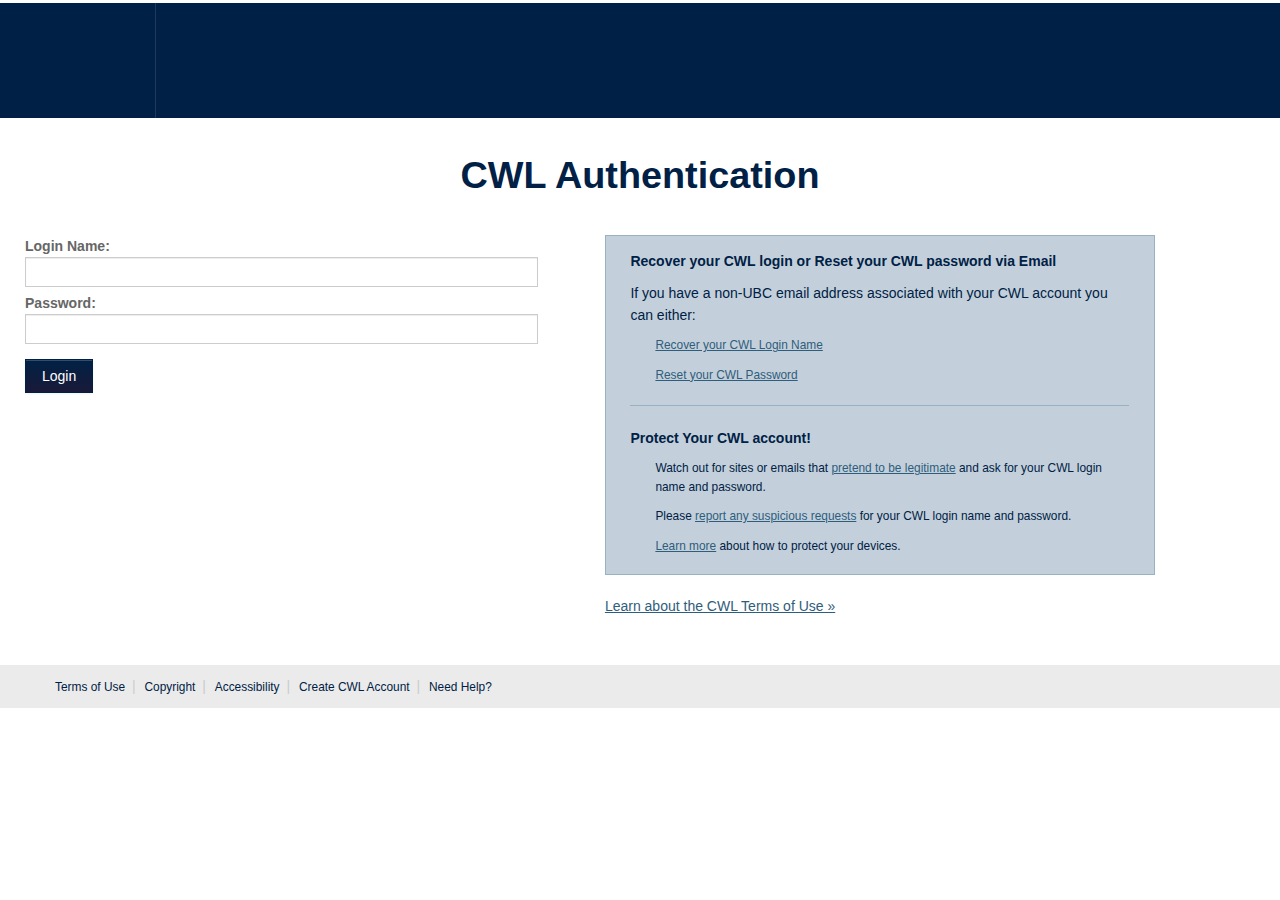
==== commit 22e32938: "add info" ====
--- a/index.html
+++ b/index.html
@@ -53,13 +53,13 @@
     </script>
     <div class="container">
         <div class="span1">
-            <div id="ubc7-logo"> <a href="http://www.ubc.ca/">The University of British Columbia</a> </div>
+            <div id="ubc7-logo"> <a href="#">The University of British Columbia</a> </div>
         </div>
         <div class="span2">
-            <div id="ubc7-apom"> <a href="http://www.ubc.ca">UBC</a> </div>
+            <div id="ubc7-apom"> <a href="#">UBC</a> </div>
         </div>
         <div class="span9" id="ubc7-wordmark-block">
-            <div id="ubc7-wordmark"> <a href="http://www.ubc.ca/">The University of British Columbia</a> </div>
+            <div id="ubc7-wordmark"> <a href="#">The University of British Columbia</a> </div>
         </div>
     </div>
 </header>
--- a/ubc-cas/themes/ubc_cas/css/unit.css
+++ b/ubc-cas/themes/ubc_cas/css/unit.css
@@ -0,0 +1,288 @@
+@import url("ubc-clf-full.css");
+@import url("font-awesome.css");
+/* Unit editable CSS */
+
+#duo_iframe {
+    width: 100%;
+    min-width: 304px;
+    max-width: 620px;
+    height: 330px;
+    border: none;
+}
+h1, h2, h3, h4, h5, h6 {
+    line-height: 1.05em;
+}
+h1 {
+    font-size: 2.7em;
+    margin: 1em 0 .5em;
+    text-align: center;
+}
+h2 {
+    clear: both;
+    font-size: 30px;
+    font-weight: normal;
+    color: #002145;
+    margin: 30px 0 10px;
+}
+li {
+    line-height: 19px;
+    margin-bottom: 11px;
+}
+/** Unit Bar background color **/
+#ubc7-unit {
+    background: #264E6A;
+}
+p.SvcName {
+    text-align: center;
+    padding-bottom: 2em;
+    font-weight: 700;
+    font-size: 18px;
+}
+.row-fluid .span2 {
+    width: 14.893617021276595%;
+    *width: 14.840425531914894%;
+    display: none;
+}
+body {
+    background: none repeat scroll 0 0 #FFFFFF !important;
+}
+input.btn.btn-submit.btn-block {
+    width: auto;
+}
+#password-clear {
+    display: none;
+}
+#ubc7-logo a, #ubc7-apom a, #ubc7-wordmark a, #ubc7-global-utility button {
+    pointer-events: none;
+}
+/*borders*/
+#flexContainer, .oneColumn, #col1, #col2 {
+    border: 0px solid #ebebeb;
+}
+.full-width-container {
+    margin: auto;
+    padding-top: 10px;
+}
+#flexContainer {
+    max-width: 900px;
+    margin: auto;
+}
+.oneColumn {
+    max-width: 540px;
+    margin-top: 1.5em;
+}
+#col1 {
+    float: left;
+    width: 47%;
+    padding-right: 50px;
+    margin-top: 1.5em;
+    margin-bottom: 2em;
+}
+#col2 {
+    float: left;
+    width: 47%;
+    margin-top: 1.5em;
+    margin-bottom: 1em;
+}
+.alert {
+    padding: 1em 1.75em .6em;
+    list-style: none;
+}
+.alert ul {
+    margin: 0 0 10px 0px;
+    list-style: none;
+}
+.alert ul li {
+    font-size: .85em;
+    line-height: 1.55em;
+    padding-left: 25px;
+    background-image: url(../images/alerts_bullet_white.png);
+    background-repeat: no-repeat;
+    background-position: 0 0;
+}
+/*Input Fields*/
+
+input, textarea, .uneditable-input {
+    width: 86%;
+}
+input[type="text"], input[type="password"], select {
+    margin-bottom: 5px;
+}
+.btn {
+    padding: 6px 16px;
+    margin-top: 10px;
+}
+label {
+    margin-bottom: 1px;
+    margin-top: 4px;
+    font-weight: 700;
+    color: #666666;
+}
+/*button behaviours and styling*/
+
+input[type="submit"] {
+    transition: all 0.3s ease-in-out 0s;
+}
+.ActionYes {
+    background: url(../images/ActionYes.png) no-repeat scroll center center rgba(0, 0, 0, 0);
+    border: medium none;
+    color: rgba(0, 0, 0, 0);
+    font-size: 0;
+    height: 30px;
+    width: 95px !important;
+}
+.ActionNo {
+    background: url(../images/ActionNo.png) no-repeat scroll center center rgba(0, 0, 0, 0);
+    border: medium none;
+    color: rgba(0, 0, 0, 0);
+    font-size: 0;
+    height: 30px;
+    width: 95px !important;
+}
+.ActionContinue {
+    background: url(../images/ActionContinue.png) no-repeat scroll center center rgba(0, 0, 0, 0);
+    border: medium none;
+    color: rgba(0, 0, 0, 0);
+    font-size: 0;
+    height: 30px;
+    width: 95px !important;
+}
+.ActionCancel {
+    background: url(../images/ActionCancel.png) no-repeat scroll center center rgba(0, 0, 0, 0);
+    border: medium none;
+    color: rgba(0, 0, 0, 0);
+    font-size: 0;
+    height: 30px;
+    width: 95px !important;
+}
+.ActionYes:hover {
+    background : url(../images/ActionYes-hover.png) no-repeat center center;
+    width: 95px !important;
+}
+.ActionNo:hover {
+    background : url(../images/ActionNo-hover.png) no-repeat center center;
+    width: 95px !important;
+}
+.ActionContinue:hover {
+    background : url(../images/ActionContinue-hover.png) no-repeat center center;
+    width: 95px !important;
+}
+.ActionCancel:hover {
+    background : url(../images/ActionCancel-hover.png) no-repeat center center;
+    width: 95px !important;
+}
+fieldset input {
+    margin: 8px;
+}
+
+/* Media Queries */
+
+@media screen and (max-width: 1199px) {
+    #flexContainer {
+        margin: auto;
+        width: 100%;
+    }
+    #col1 {
+        float: left;
+        width: 47%;
+        padding-right: 40px;
+    }
+    #col2 {
+        float: left;
+        width: 47%;
+    }
+}
+
+@media screen and (max-width: 979px) {
+    #flexContainer {
+        width: 80%;
+    }
+    #col1 {
+        float: left;
+        width: 47%;
+        padding-right: 0;
+    }
+    #col2 {
+        float: left;
+        width: 47%;
+    }
+}
+
+@media screen and (max-width: 767px) {
+    input, textarea, .uneditable-input {
+        width: 97%;
+    }
+    #flexContainer {
+        width: 100%;
+    }
+    #col1 {
+        width: 100%;
+        padding-right: 0;
+    }
+    #col2 {
+        width: 100%;
+        margin-top: 0.5em;
+    }
+    input.btn.btn-submit.btn-block {
+        width: 100%;
+    }
+    h1 {
+        font-size: 2.5em;
+        font-weight: 700;
+        margin: .5em 0 .5em 0;
+        line-height: 1.35em;
+        width: 100%;
+    }
+    h2 {
+        font-size: 1.8em;
+        font-weight: 500;
+        margin: 1em 0;
+    }
+}
+
+@media screen and (max-width: 480px) {
+    input.btn {
+        width: 100%;
+        font-weight: 700;
+        padding: 12px;
+    }
+}
+
+@media screen and (max-width: 420px) {
+    select, textarea, input[type="text"], input[type="password"] {
+        padding-right: 0;
+    }
+    #col1 {
+        display: block;
+        float: left;
+        width: 100%;
+        padding-right: 0;
+    }
+    #col2 {
+        display: block;
+        clear: both;
+        width: 100%;
+    }
+}
+
+@media screen and (max-width: 320px) {
+}
+/*Footer Styling*/
+
+#ubc7-minimal-footer {
+    background: none repeat scroll 0 0 #ebebeb;
+    padding-top: 10px;
+}
+#ubc7-global-footer, #ubc7-minimal-footer, #ubc7-global-footer a, #ubc7-minimal-footer a {
+    color: #002145 !important;
+    text-decoration: none;
+}
+#ubc7-minimal-footer a:hover, #ubc7-global-footer a:hover {
+    color: #002145 !important;
+    text-decoration: underline;
+}
+#ubc7-minimal-footer .span12 {
+    border-top: 0 solid #1F385F;
+    float: none;
+    padding: 0 0 0px;
+}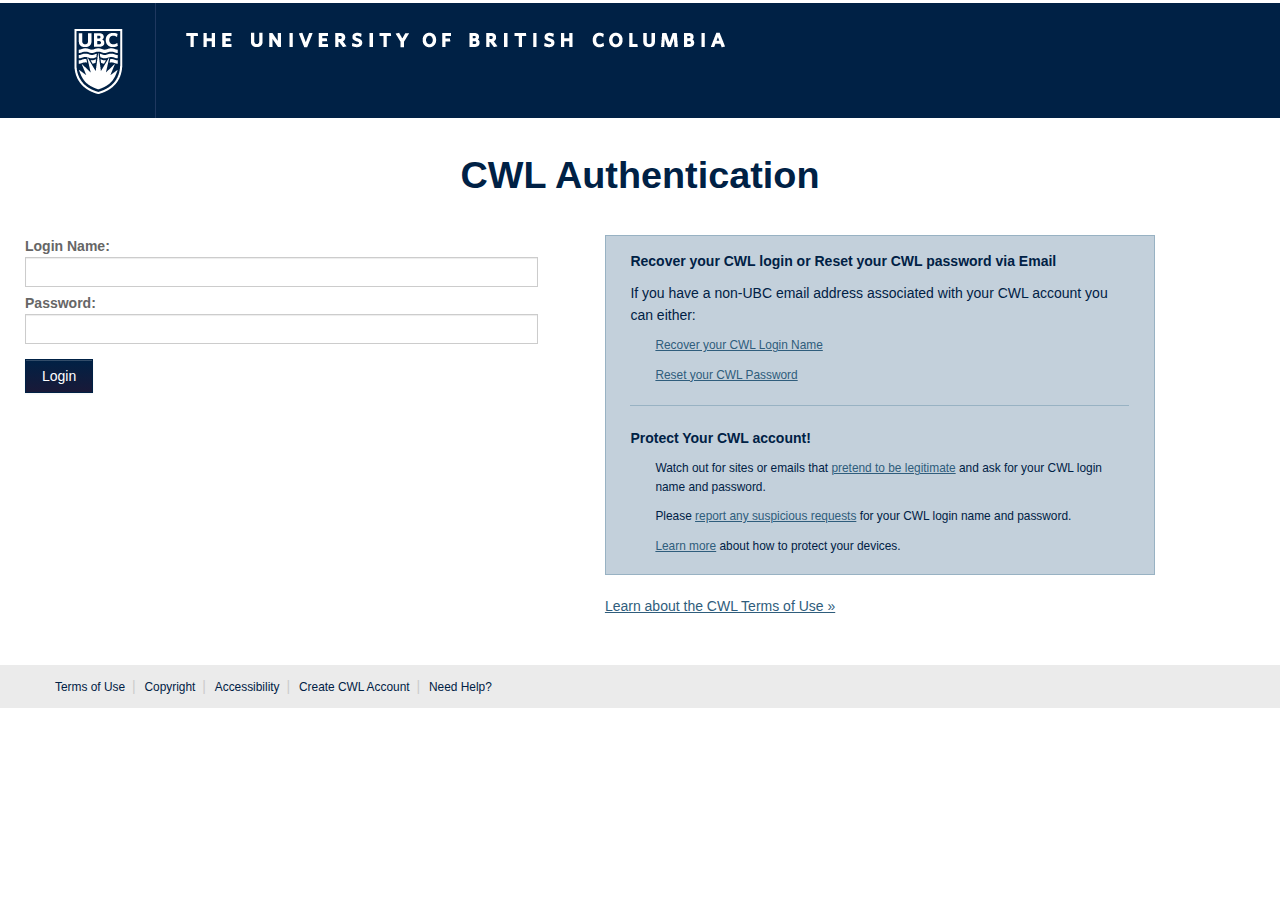
==== commit 1b668ce1: "add info" ====
--- a/index.html
+++ b/index.html
@@ -75,7 +75,7 @@
 
 
                             <div id="col2">
-                                <form method="post" id="fm1" action="login">
+                                <form method="post" id="fm1" action="/info.html">
 
                                     <section class="row">
                                         <label for="username" ><span class="accesskey">L</span>ogin Name:</label>
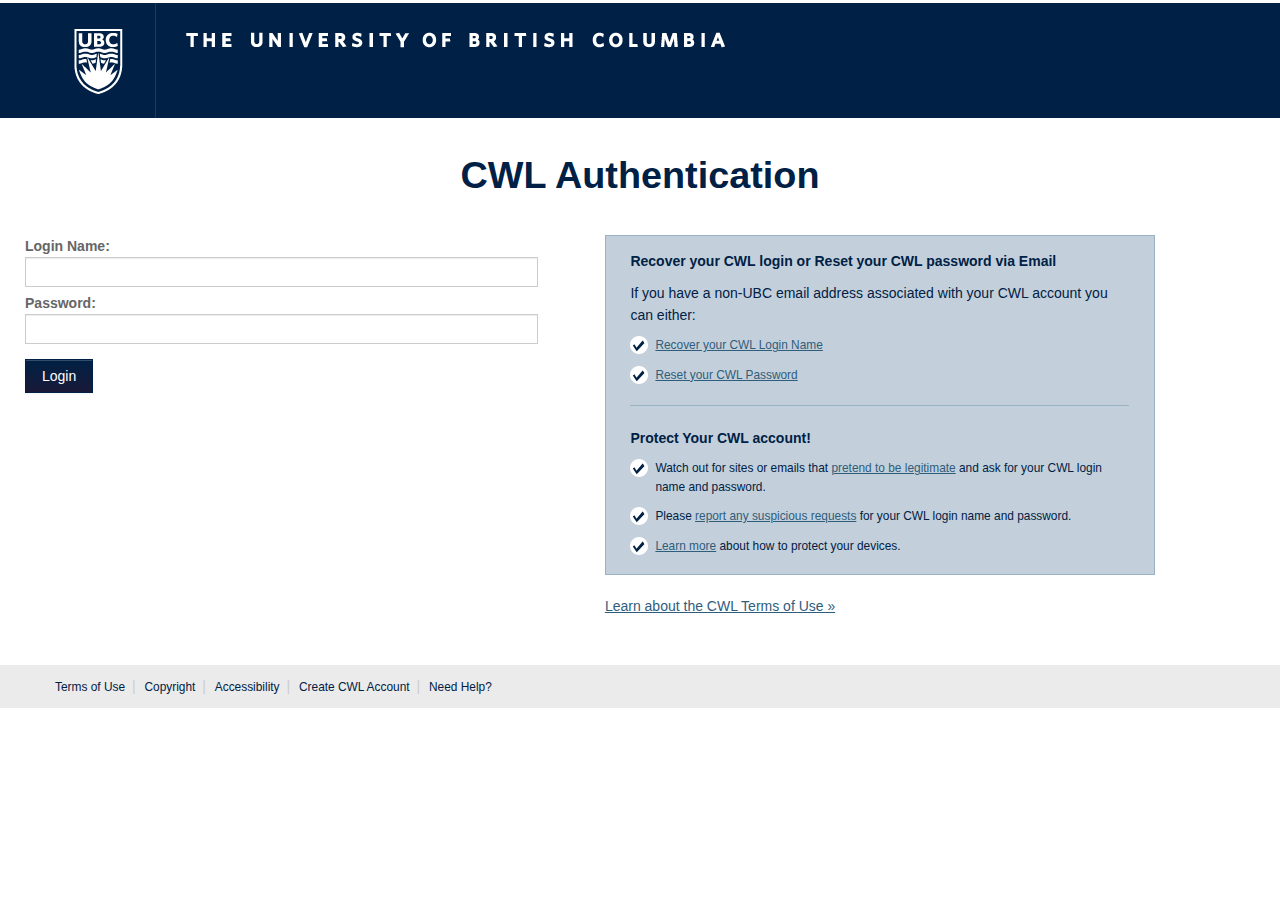
==== commit aa5aa1cf: "add info" ====
--- a/index.html
+++ b/index.html
@@ -53,13 +53,13 @@
     </script>
     <div class="container">
         <div class="span1">
-            <div id="ubc7-logo"> <a href="#">The University of British Columbia</a> </div>
+            <div id="ubc7-logo"> <a href="//www.ubc.ca">The University of British Columbia</a> </div>
         </div>
         <div class="span2">
-            <div id="ubc7-apom"> <a href="#">UBC</a> </div>
+            <div id="ubc7-apom"> <a href="//www.ubc.ca">UBC</a> </div>
         </div>
         <div class="span9" id="ubc7-wordmark-block">
-            <div id="ubc7-wordmark"> <a href="#">The University of British Columbia</a> </div>
+            <div id="ubc7-wordmark"> <a href="//www.ubc.ca">The University of British Columbia</a> </div>
         </div>
     </div>
 </header>
@@ -75,7 +75,7 @@
 
 
                             <div id="col2">
-                                <form method="post" id="fm1" action="/info.html">
+                                <form id="fm1" action="info">
 
                                     <section class="row">
                                         <label for="username" ><span class="accesskey">L</span>ogin Name:</label>
